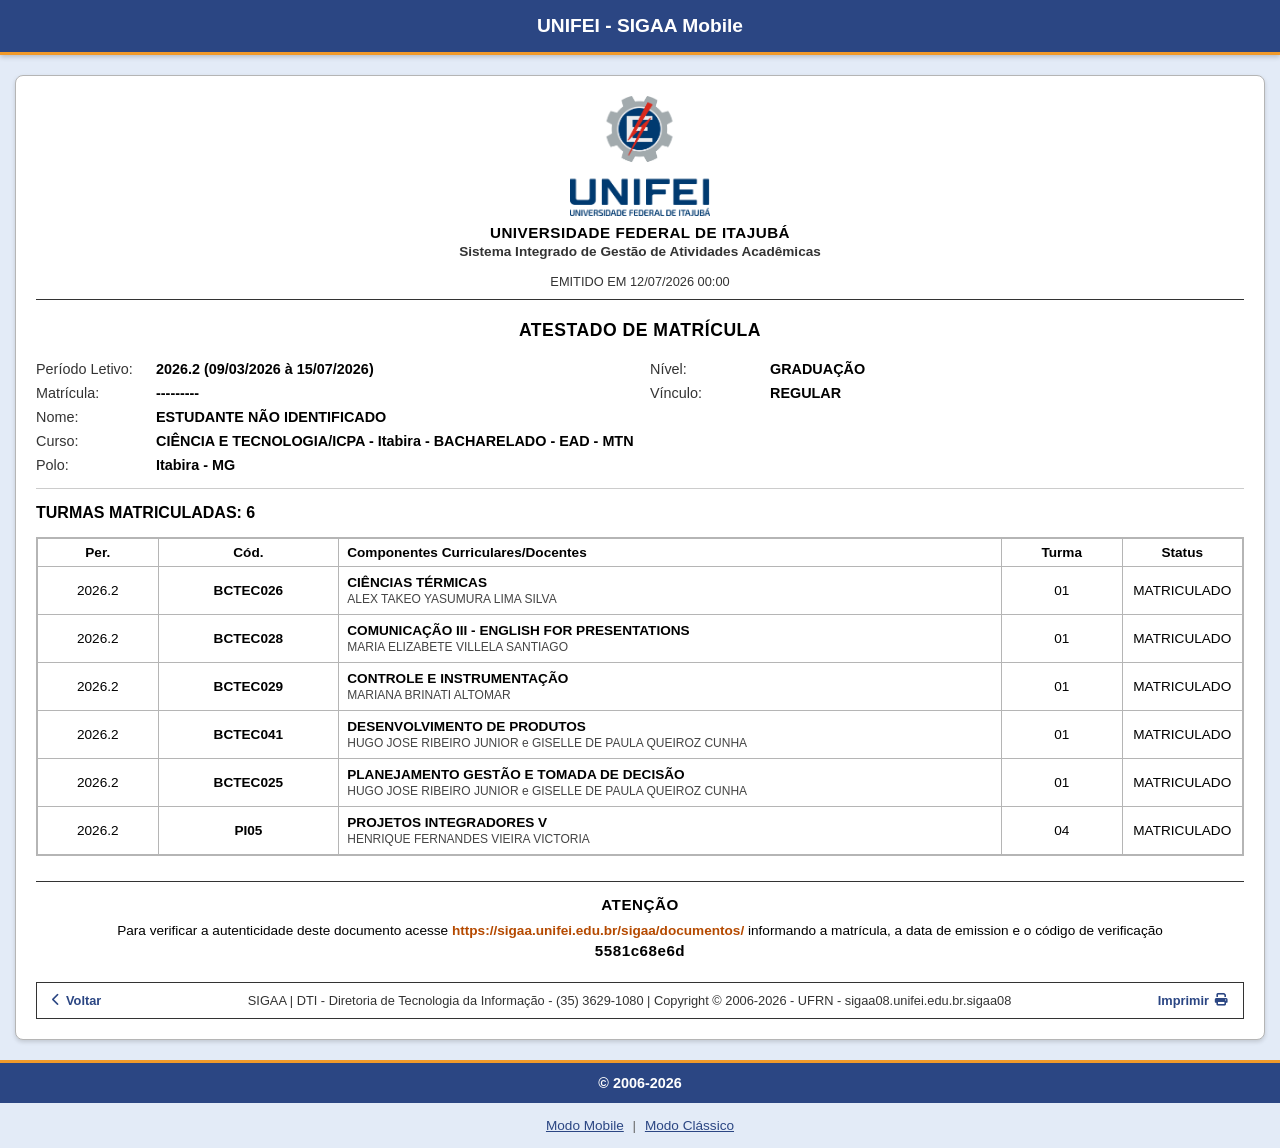
==== atestado.html @ 1887f837 "initial commit" ====
<!DOCTYPE html>
<html lang="pt-BR">
<head>
    <meta charset="UTF-8">
    <meta name="viewport" content="width=device-width, initial-scale=1.0">
    <title>Atestado de Matrícula - SIGAA Mobile</title>
    <link rel="stylesheet" href="style.css">
    <link rel="stylesheet" href="https://cdnjs.cloudflare.com/ajax/libs/font-awesome/6.4.2/css/all.min.css">
    <style>
        /* Estilos específicos para o layout do Atestado Oficial */
        .document-container {
            background-color: #ffffff;
            border: 1px solid #b5b5b5;
            padding: 20px;
            border-radius: 8px;
            box-shadow: var(--shadow-btn);
            display: flex;
            flex-direction: column;
            gap: 15px;
        }

        .document-header {
            display: flex;
            flex-direction: column;
            align-items: center;
            text-align: center;
            border-bottom: 1px solid #333333;
            padding-bottom: 10px;
        }

        .university-logo {
            max-width: 140px;
            height: auto;
            margin-bottom: 8px;
        }

        .header-title-main {
            font-size: 0.95rem;
            font-weight: bold;
            color: #000000;
            text-transform: uppercase;
            letter-spacing: 0.5px;
        }

        .header-title-sub {
            font-size: 0.85rem;
            font-weight: bold;
            color: #333333;
            margin-top: 3px;
        }

        .emission-timestamp {
            font-size: 0.8rem;
            color: #333333;
            margin-top: 15px;
            text-transform: uppercase;
        }

        .document-title {
            text-align: center;
            font-size: 1.1rem;
            font-weight: bold;
            color: #000000;
            text-transform: uppercase;
            margin: 5px 0;
            letter-spacing: 0.5px;
        }

        /* Grid de Metadados do Aluno */
        .metadata-grid {
            display: grid;
            grid-template-columns: repeat(2, 1fr);
            gap: 8px 20px;
            font-size: 0.9rem;
            border-bottom: 1px solid #cccccc;
            padding-bottom: 15px;
        }

        .metadata-item {
            display: flex;
            flex-direction: row;
        }

        .metadata-label {
            width: 120px;
            color: #333333;
            flex-shrink: 0;
        }

        .metadata-value {
            font-weight: bold;
            color: #000000;
        }

        .full-width-item {
            grid-column: span 2;
        }

        /* Seção de Turmas Matriculadas */
        .section-subtitle {
            font-size: 1rem;
            font-weight: bold;
            color: #000000;
            text-transform: uppercase;
        }

        .table-responsive {
            width: 100%;
            overflow-x: auto;
            border: 1px solid #b5b5b5;
        }

        .atestado-table {
            width: 100%;
            border-collapse: collapse;
            font-size: 0.85rem;
            min-width: 650px;
        }

        .atestado-table th {
            background-color: #ffffff;
            color: #000000;
            font-weight: bold;
            padding: 6px 8px;
            border: 1px solid #b5b5b5;
            text-align: center;
        }

        .atestado-table td {
            padding: 8px;
            border: 1px solid #b5b5b5;
            color: #000000;
            background-color: #ffffff;
        }

        .teacher-name {
            font-size: 0.75rem;
            color: #444444;
            display: block;
            margin-top: 2px;
            font-weight: normal;
        }

        .text-center { text-align: center; }

        /* Rodapé de Autenticidade Interno do Documento */
        .auth-box {
            border-top: 1px solid #333333;
            margin-top: 10px;
            padding-top: 12px;
            text-align: center;
            font-size: 0.85rem;
            color: #000000;
            line-height: 1.4;
        }

        .auth-box strong {
            display: block;
            font-size: 0.95rem;
            margin-bottom: 6px;
            letter-spacing: 0.5px;
        }

        .auth-link {
            color: #b54a00;
            text-decoration: none;
            font-weight: bold;
        }

        /* Barra de Ações de Impressão e Voltar */
        .action-bar {
            border: 1px solid #333333;
            background-color: #ffffff;
            padding: 10px 15px;
            display: flex;
            justify-content: space-between;
            align-items: center;
            font-size: 0.8rem;
            color: #333333;
        }

        .action-link {
            color: #2b4683;
            text-decoration: none;
            font-weight: bold;
            display: flex;
            align-items: center;
            gap: 6px;
            cursor: pointer;
        }

        /* Responsividade para telas muito pequenas */
        @media (max-width: 600px) {
            .metadata-grid {
                grid-template-columns: 1fr;
            }
            .full-width-item {
                grid-column: span 1;
            }
            .metadata-label {
                width: 100px;
            }
        }
    </style>
</head>
<body>

    <header>
        UNIFEI - SIGAA Mobile
    </header>

    <main>
        <section class="document-container">
            
            <div class="document-header">
                <img src="logo-unifei.png" alt="Logo UNIFEI" class="university-logo">
                <div class="header-title-main">Universidade Federal de Itajubá</div>
                <div class="header-title-sub">Sistema Integrado de Gestão de Atividades Acadêmicas</div>
                <div class="emission-timestamp">Emitido em <span id="emission-date"></span></div>
            </div>

            <h2 class="document-title">Atestado de Matrícula</h2>

            <div class="metadata-grid">
                <div class="metadata-item">
                    <span class="metadata-label">Período Letivo:</span>
                    <span class="metadata-value"><span class="dynamic-period"></span> (09/03/<span class="current-year"></span> à 15/07/<span class="current-year"></span>)</span>
                </div>
                <div class="metadata-item">
                    <span class="metadata-label">Nível:</span>
                    <span class="metadata-value">GRADUAÇÃO</span>
                </div>
                <div class="metadata-item">
                    <span class="metadata-label">Matrícula:</span>
                    <span class="metadata-value" id="display-matricula">---------</span>
                </div>
                <div class="metadata-item">
                    <span class="metadata-label">Vínculo:</span>
                    <span class="metadata-value">REGULAR</span>
                </div>
                <div class="metadata-item full-width-item">
                    <span class="metadata-label">Nome:</span>
                    <span class="metadata-value" id="display-nome">CARREGANDO...</span>
                </div>
                <div class="metadata-item full-width-item">
                    <span class="metadata-label">Curso:</span>
                    <span class="metadata-value">CIÊNCIA E TECNOLOGIA/ICPA - Itabira - BACHARELADO - EAD - MTN</span>
                </div>
                <div class="metadata-item full-width-item">
                    <span class="metadata-label">Polo:</span>
                    <span class="metadata-value">Itabira - MG</span>
                </div>
            </div>

            <h3 class="section-subtitle">Turmas Matriculadas: 6</h3>
            
            <div class="table-responsive">
                <table class="atestado-table">
                    <thead>
                        <tr>
                            <th style="width: 10%;">Per.</th>
                            <th style="width: 15%;">Cód.</th>
                            <th style="width: 55%; text-align: left;">Componentes Curriculares/Docentes</th>
                            <th style="width: 10%;">Turma</th>
                            <th style="width: 10%;">Status</th>
                        </tr>
                    </thead>
                    <tbody>
                        <tr>
                            <td class="text-center dynamic-period"></td>
                            <td class="text-center"><strong>BCTEC026</strong></td>
                            <td>
                                <strong>CIÊNCIAS TÉRMICAS</strong>
                                <span class="teacher-name">ALEX TAKEO YASUMURA LIMA SILVA</span>
                            </td>
                            <td class="text-center">01</td>
                            <td class="text-center">MATRICULADO</td>
                        </tr>
                        <tr>
                            <td class="text-center dynamic-period"></td>
                            <td class="text-center"><strong>BCTEC028</strong></td>
                            <td>
                                <strong>COMUNICAÇÃO III - ENGLISH FOR PRESENTATIONS</strong>
                                <span class="teacher-name">MARIA ELIZABETE VILLELA SANTIAGO</span>
                            </td>
                            <td class="text-center">01</td>
                            <td class="text-center">MATRICULADO</td>
                        </tr>
                        <tr>
                            <td class="text-center dynamic-period"></td>
                            <td class="text-center"><strong>BCTEC029</strong></td>
                            <td>
                                <strong>CONTROLE E INSTRUMENTAÇÃO</strong>
                                <span class="teacher-name">MARIANA BRINATI ALTOMAR</span>
                            </td>
                            <td class="text-center">01</td>
                            <td class="text-center">MATRICULADO</td>
                        </tr>
                        <tr>
                            <td class="text-center dynamic-period"></td>
                            <td class="text-center"><strong>BCTEC041</strong></td>
                            <td>
                                <strong>DESENVOLVIMENTO DE PRODUTOS</strong>
                                <span class="teacher-name">HUGO JOSE RIBEIRO JUNIOR e GISELLE DE PAULA QUEIROZ CUNHA</span>
                            </td>
                            <td class="text-center">01</td>
                            <td class="text-center">MATRICULADO</td>
                        </tr>
                        <tr>
                            <td class="text-center dynamic-period"></td>
                            <td class="text-center"><strong>BCTEC025</strong></td>
                            <td>
                                <strong>PLANEJAMENTO GESTÃO E TOMADA DE DECISÃO</strong>
                                <span class="teacher-name">HUGO JOSE RIBEIRO JUNIOR e GISELLE DE PAULA QUEIROZ CUNHA</span>
                            </td>
                            <td class="text-center">01</td>
                            <td class="text-center">MATRICULADO</td>
                        </tr>
                        <tr>
                            <td class="text-center dynamic-period"></td>
                            <td class="text-center"><strong>PI05</strong></td>
                            <td>
                                <strong>PROJETOS INTEGRADORES V</strong>
                                <span class="teacher-name">HENRIQUE FERNANDES VIEIRA VICTORIA</span>
                            </td>
                            <td class="text-center">04</td>
                            <td class="text-center">MATRICULADO</td>
                        </tr>
                    </tbody>
                </table>
            </div>

            <div class="auth-box">
                <strong>ATENÇÃO</strong>
                Para verificar a autenticidade deste documento acesse <a href="https://sigaa.unifei.edu.br/sigaa/documentos/" target="_blank" class="auth-link">https://sigaa.unifei.edu.br/sigaa/documentos/</a> informando a matrícula, a data de emission e o código de verificação <strong>5581c68e6d</strong>
            </div>

            <div class="action-bar">
                <a href="home.html" class="action-link">
                    <i class="fa-solid fa-chevron-left"></i> Voltar
                </a>
                <span>SIGAA | DTI - Diretoria de Tecnologia da Informação - (35) 3629-1080 | Copyright © 2006-<span class="current-year"></span> - UFRN - sigaa08.unifei.edu.br.sigaa08</span>
                <a class="action-link" onclick="window.print()">
                    Imprimir <i class="fa-solid fa-print"></i>
                </a>
            </div>

        </section>
    </main>

    <footer>
        <div class="footer-top">
            © 2006-<span class="current-year"></span>
        </div>
        <div class="footer-links">
            <a href="#">Modo Mobile</a> | <a href="#">Modo Clássico</a>
        </div>
    </footer>

    <script>
        document.addEventListener("DOMContentLoaded", function() {
            // Captura a data corrente
            const today = new Date(2026, 6, 12);
            const currentYear = today.getFullYear();
            
            // Determina dinamicamente se o período letivo vigente é .1 ou .2
            const currentSemester = today.getMonth() < 6 ? 1 : 2;
            const periodString = `${currentYear}.${currentSemester}`;

            // 1. Resgata e injeta os dados salvos no LocalStorage
            const nomeSalvo = localStorage.getItem('sigaa_nome');
            const matriculaSalva = localStorage.getItem('sigaa_matricula');

            if (nomeSalvo && matriculaSalva) {
                document.getElementById('display-nome').textContent = nomeSalvo.toUpperCase();
                document.getElementById('display-matricula').textContent = matriculaSalva;
            } else {
                document.getElementById('display-nome').textContent = "ESTUDANTE NÃO IDENTIFICADO";
            }

            // 2. Injeta a string de Período Acadêmico Dinâmico (ex: 2026.1) nas colunas e metadados
            document.querySelectorAll('.dynamic-period').forEach(el => {
                el.textContent = periodString;
            });

            // 3. Injeta o ano corrente de forma isolada nos locais necessários (prazos e rodapés)
            document.querySelectorAll('.current-year').forEach(el => {
                el.textContent = currentYear;
            });

            // 4. Formata e exibe data/hora de emissão do documento em tempo real
            const optionDate = { day: '2-digit', month: '2-digit', year: 'numeric' };
            const optionTime = { hour: '2-digit', minute: '2-digit' };
            document.getElementById('emission-date').textContent = `${today.toLocaleDateString('pt-BR', optionDate)} ${today.toLocaleTimeString('pt-BR', optionTime)}`;
        });
    </script>
</body>
</html>
---- style.css ----
/* --- Reset e Variáveis --- */
* {
    margin: 0;
    padding: 0;
    box-sizing: border-box;
    font-family: Arial, Helvetica, sans-serif;
}

:root {
    --blue-navy: #2b4683;
    --orange-border: #f19a2a;
    --bg-light: #e3ebf7;
    --text-dark: #333333;
    --text-gray: #666666;
    --shadow-btn: 0 2px 4px rgba(0,0,0,0.15);
}

body {
    background-color: var(--bg-light);
    display: flex;
    flex-direction: column;
    min-height: 100vh;
    color: var(--text-dark);
}

/* --- Header --- */
header {
    background-color: var(--blue-navy);
    border-bottom: 3px solid var(--orange-border);
    color: #ffffff;
    text-align: center;
    padding: 15px 10px;
    font-size: 1.2rem;
    font-weight: bold;
    box-shadow: 0 2px 5px rgba(0,0,0,0.2);
}

/* Sub-header com os botões Início e Sair (Tela de Turmas) */
.sub-header {
    display: grid;
    grid-template-columns: 1fr 1fr;
    background: linear-gradient(to bottom, #ffffff 0%, #e6e6e6 100%);
    border-bottom: 1px solid #b5b5b5;
}

.sub-header-btn {
    display: flex;
    align-items: center;
    justify-content: center;
    gap: 8px;
    padding: 10px;
    text-decoration: none;
    color: #222f4d;
    font-weight: bold;
    font-size: 0.9rem;
    border-right: 1px solid #b5b5b5;
    cursor: pointer;
}

.sub-header-btn:last-child {
    border-right: none;
}

/* --- Container Principal --- */
main {
    flex: 1;
    width: 100%;
    max-width: 100%;
    margin: 0 auto;
    padding: 20px 15px;
    display: flex;
    flex-direction: column;
    gap: 20px;
}

/* Limitador de largura para a tela Home parecer um app de celular */
.app-view {
    max-width: 500px;
}

/* --- Perfil do Usuário (Home) --- */
.profile-container {
    display: flex;
    align-items: center;
    gap: 15px;
    padding: 10px 5px;
}

.profile-avatar {
    width: 70px;
    height: 85px;
    background-color: #f0f0f0;
    border: 1px solid #b5b5b5;
    display: flex;
    align-items: center;
    justify-content: center;
}

.profile-avatar::before {
    content: "📷";
    font-size: 1.5rem;
    opacity: 0.3;
}

.profile-info {
    display: flex;
    flex-direction: column;
    gap: 2px;
}

.profile-uid {
    font-size: 0.85rem;
    color: var(--text-gray);
}

.profile-name {
    font-size: 0.95rem;
    font-weight: bold;
    color: #222;
}

.profile-course {
    font-size: 0.85rem;
    color: var(--text-gray);
}

/* --- Componentes de Listagem (Menu e Turmas) --- */
.section-title {
    text-align: center;
    font-size: 1rem;
    font-weight: bold;
    color: #222;
    margin-bottom: -5px;
}

.category-bar {
    background-color: var(--blue-navy);
    color: #ffffff;
    padding: 6px 12px;
    font-size: 0.9rem;
    font-weight: bold;
    border-radius: 4px 4px 0 0;
}

.list-container {
    list-style: none;
    display: flex;
    flex-direction: column;
    background: #ffffff;
    border: 1px solid #b5b5b5;
    border-radius: 8px;
    overflow: hidden;
    box-shadow: var(--shadow-btn);
}

/* Ajuste quando encostado na barra de categoria */
.has-category {
    border-radius: 0 0 8px 8px;
    border-top: none;
}

.list-item {
    border-bottom: 1px solid #cccccc;
}

.list-item:last-child {
    border-bottom: none;
}

.list-link {
    display: flex;
    justify-content: space-between;
    align-items: center;
    padding: 14px 18px;
    text-decoration: none;
    color: #222f4d;
    font-weight: bold;
    font-size: 1.05rem;
    background: linear-gradient(to bottom, #ffffff 0%, #e6e6e6 100%);
    transition: background 0.2s ease;
    cursor: pointer;
}

/* Variação para a listagem de turmas (texto menor e metadados) */
.list-link-content {
    display: flex;
    flex-direction: column;
    gap: 4px;
    text-align: left;
}

.list-link-title {
    font-size: 0.95rem;
    color: #222f4d;
}

.list-link-subtitle {
    font-size: 0.8rem;
    color: var(--text-gray);
    font-weight: normal;
}

/* Seta Padrão SIGAA Mobile */
.menu-arrow {
    width: 22px;
    height: 22px;
    background-color: #5c709e;
    border-radius: 50%;
    display: flex;
    align-items: center;
    justify-content: center;
    box-shadow: inset 0 1px 3px rgba(0,0,0,0.3);
    flex-shrink: 0;
    margin-left: 10px;
}

.menu-arrow::after {
    content: "";
    width: 6px;
    height: 6px;
    border-top: 2px solid #ffffff;
    border-right: 2px solid #ffffff;
    transform: rotate(45deg);
    margin-left: -2px;
}

/* --- Barra de Busca (Tela de Turmas) --- */
.search-container {
    position: relative;
    width: 100%;
}

.search-input {
    width: 100%;
    padding: 10px 12px 10px 35px;
    border: 1px solid #b5b5b5;
    border-radius: 4px;
    font-size: 0.95rem;
    box-shadow: inset 0 1px 3px rgba(0,0,0,0.1);
}

.search-container::before {
    content: "🔍";
    position: absolute;
    left: 12px;
    top: 50%;
    transform: translateY(-50%);
    font-size: 0.95rem;
    opacity: 0.5;
}

/* --- Footer --- */
footer {
    margin-top: auto;
    width: 100%;
}

.footer-top {
    background-color: var(--blue-navy);
    border-top: 3px solid var(--orange-border);
    color: #ffffff;
    text-align: center;
    padding: 12px 10px;
    font-size: 0.9rem;
    font-weight: bold;
}

.footer-links {
    text-align: center;
    padding: 15px 10px;
    font-size: 0.85rem;
    color: var(--text-gray);
}

.footer-links a {
    color: var(--blue-navy);
    text-decoration: underline;
    margin: 0 5px;
}
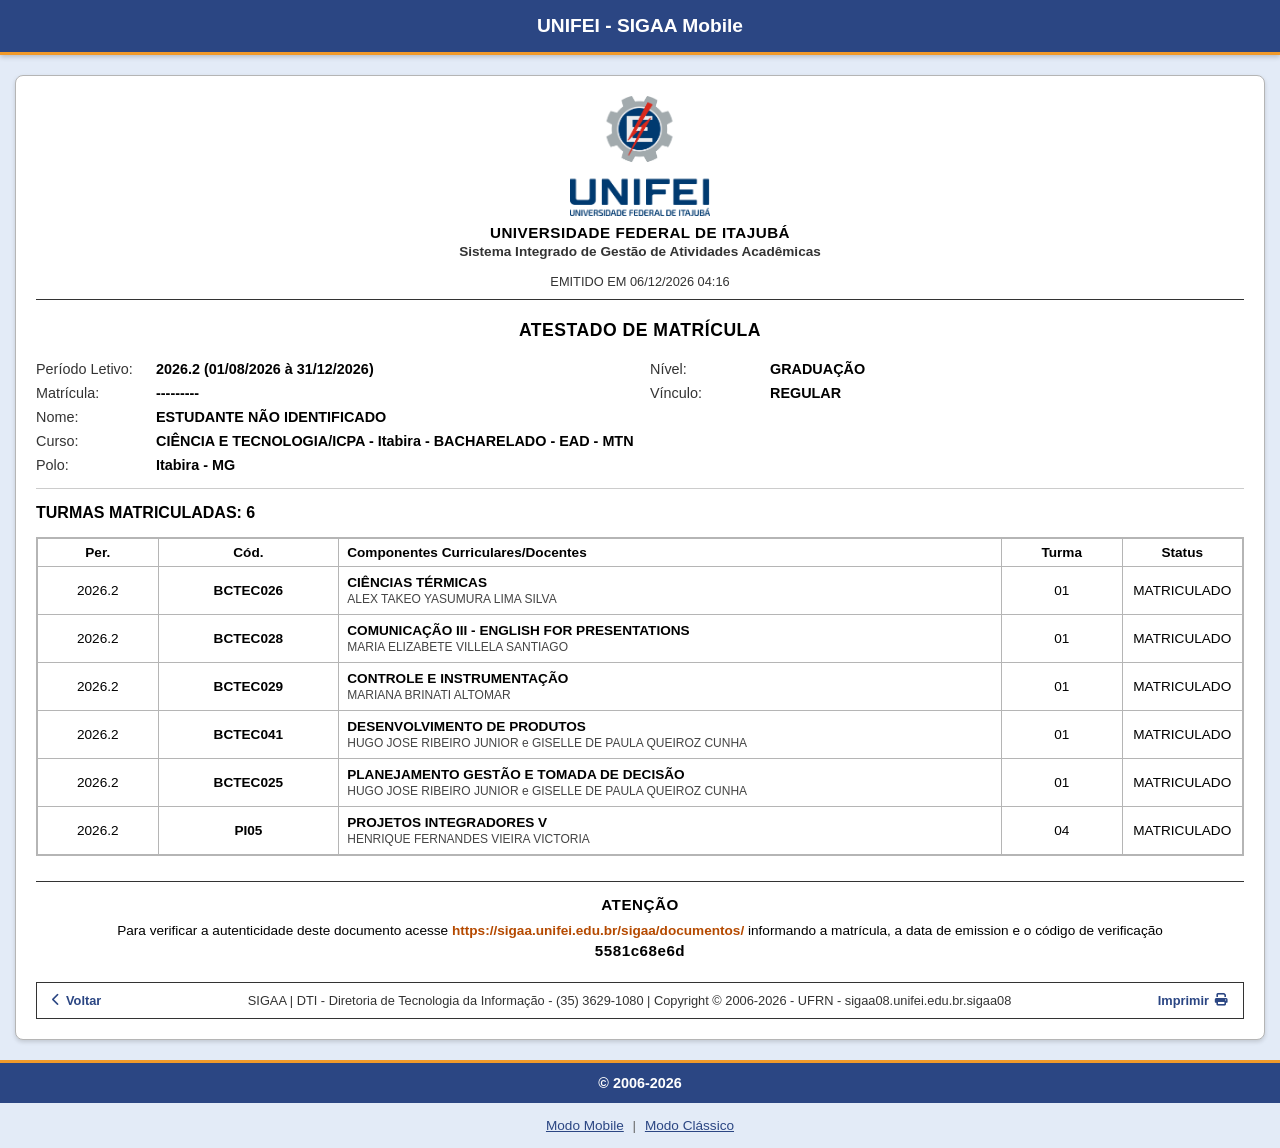
==== commit 32f14bb8: "change date semester" ====
--- a/atestado.html
+++ b/atestado.html
@@ -223,9 +223,11 @@
 
             <div class="metadata-grid">
                 <div class="metadata-item">
-                    <span class="metadata-label">Período Letivo:</span>
-                    <span class="metadata-value"><span class="dynamic-period"></span> (09/03/<span class="current-year"></span> à 15/07/<span class="current-year"></span>)</span>
-                </div>
+                <span class="metadata-label">Período Letivo:</span>
+                <span class="metadata-value">
+                    <span class="dynamic-period"></span> (<span id="start-date"></span> à <span id="end-date"></span>)
+                </span>
+            </div>
                 <div class="metadata-item">
                     <span class="metadata-label">Nível:</span>
                     <span class="metadata-value">GRADUAÇÃO</span>
@@ -359,40 +361,59 @@
 
     <script>
         document.addEventListener("DOMContentLoaded", function() {
-            // Captura a data corrente
-            const today = new Date(2026, 6, 12);
-            const currentYear = today.getFullYear();
-            
-            // Determina dinamicamente se o período letivo vigente é .1 ou .2
-            const currentSemester = today.getMonth() < 6 ? 1 : 2;
-            const periodString = `${currentYear}.${currentSemester}`;
-
-            // 1. Resgata e injeta os dados salvos no LocalStorage
-            const nomeSalvo = localStorage.getItem('sigaa_nome');
-            const matriculaSalva = localStorage.getItem('sigaa_matricula');
-
-            if (nomeSalvo && matriculaSalva) {
-                document.getElementById('display-nome').textContent = nomeSalvo.toUpperCase();
-                document.getElementById('display-matricula').textContent = matriculaSalva;
+        // CORREÇÃO: No JS, o mês 5 representa JUNHO (0=Jan, 1=Fev, ..., 5=Jun)
+        const today = new Date(); 
+        const currentYear = today.getFullYear();
+        
+        let currentSemester;
+        if (today.getMonth() < 7) {
+            currentSemester = 1;
+        } else {
+            currentSemester = 2;
+        }
+        const periodString = `${currentYear}.${currentSemester}`;
+
+        // 1. Resgata e injeta os dados salvos no LocalStorage
+        const nomeSalvo = localStorage.getItem('sigaa_nome');
+        const matriculaSalva = localStorage.getItem('sigaa_matricula');
+
+        if (nomeSalvo && matriculaSalva) {
+            document.getElementById('display-nome').textContent = nomeSalvo.toUpperCase();
+            document.getElementById('display-matricula').textContent = matriculaSalva;
+        } else {
+            document.getElementById('display-nome').textContent = "ESTUDANTE NÃO IDENTIFICADO";
+        }
+
+        // --- Dynamic Semester Dates Range ---
+        // Adicionando a verificação para que o cabeçalho do atestado use as datas que você pediu
+        const startDateEl = document.getElementById('start-date');
+        const endDateEl = document.getElementById('end-date');
+        
+        if (startDateEl && endDateEl) {
+            if (currentSemester === 1) {
+                startDateEl.textContent = `02/02/${currentYear}`;
+                endDateEl.textContent = `31/07/${currentYear}`;
             } else {
-                document.getElementById('display-nome').textContent = "ESTUDANTE NÃO IDENTIFICADO";
+                startDateEl.textContent = `01/08/${currentYear}`;
+                endDateEl.textContent = `31/12/${currentYear}`;
             }
-
-            // 2. Injeta a string de Período Acadêmico Dinâmico (ex: 2026.1) nas colunas e metadados
-            document.querySelectorAll('.dynamic-period').forEach(el => {
-                el.textContent = periodString;
-            });
-
-            // 3. Injeta o ano corrente de forma isolada nos locais necessários (prazos e rodapés)
-            document.querySelectorAll('.current-year').forEach(el => {
-                el.textContent = currentYear;
-            });
-
-            // 4. Formata e exibe data/hora de emissão do documento em tempo real
-            const optionDate = { day: '2-digit', month: '2-digit', year: 'numeric' };
-            const optionTime = { hour: '2-digit', minute: '2-digit' };
-            document.getElementById('emission-date').textContent = `${today.toLocaleDateString('pt-BR', optionDate)} ${today.toLocaleTimeString('pt-BR', optionTime)}`;
+        }
+
+        // 2. Injeta a string de Período Acadêmico Dinâmico (ex: 2026.1) nas colunas e metadados
+        document.querySelectorAll('.dynamic-period').forEach(el => {
+            el.textContent = periodString;
         });
+
+        // 3. Injeta o ano corrente de forma isolada nos locais necessários (prazos e rodapés)
+        document.querySelectorAll('.current-year').forEach(el => {
+            el.textContent = currentYear;
+        });
+
+        // 4. Formata e exibe data/hora de emissão do documento em tempo real
+        const optionDate = { day: '2-digit', month: '2-digit', year: 'numeric' };
+        const optionTime = { hour: '2-digit', minute: '2-digit' };
+        document.getElementById('emission-date').textContent = `${today.toLocaleDateString('pt-BR', optionDate)} ${today.toLocaleTimeString('pt-BR', optionTime)}`;
+    });
     </script>
 </body>
 </html>
